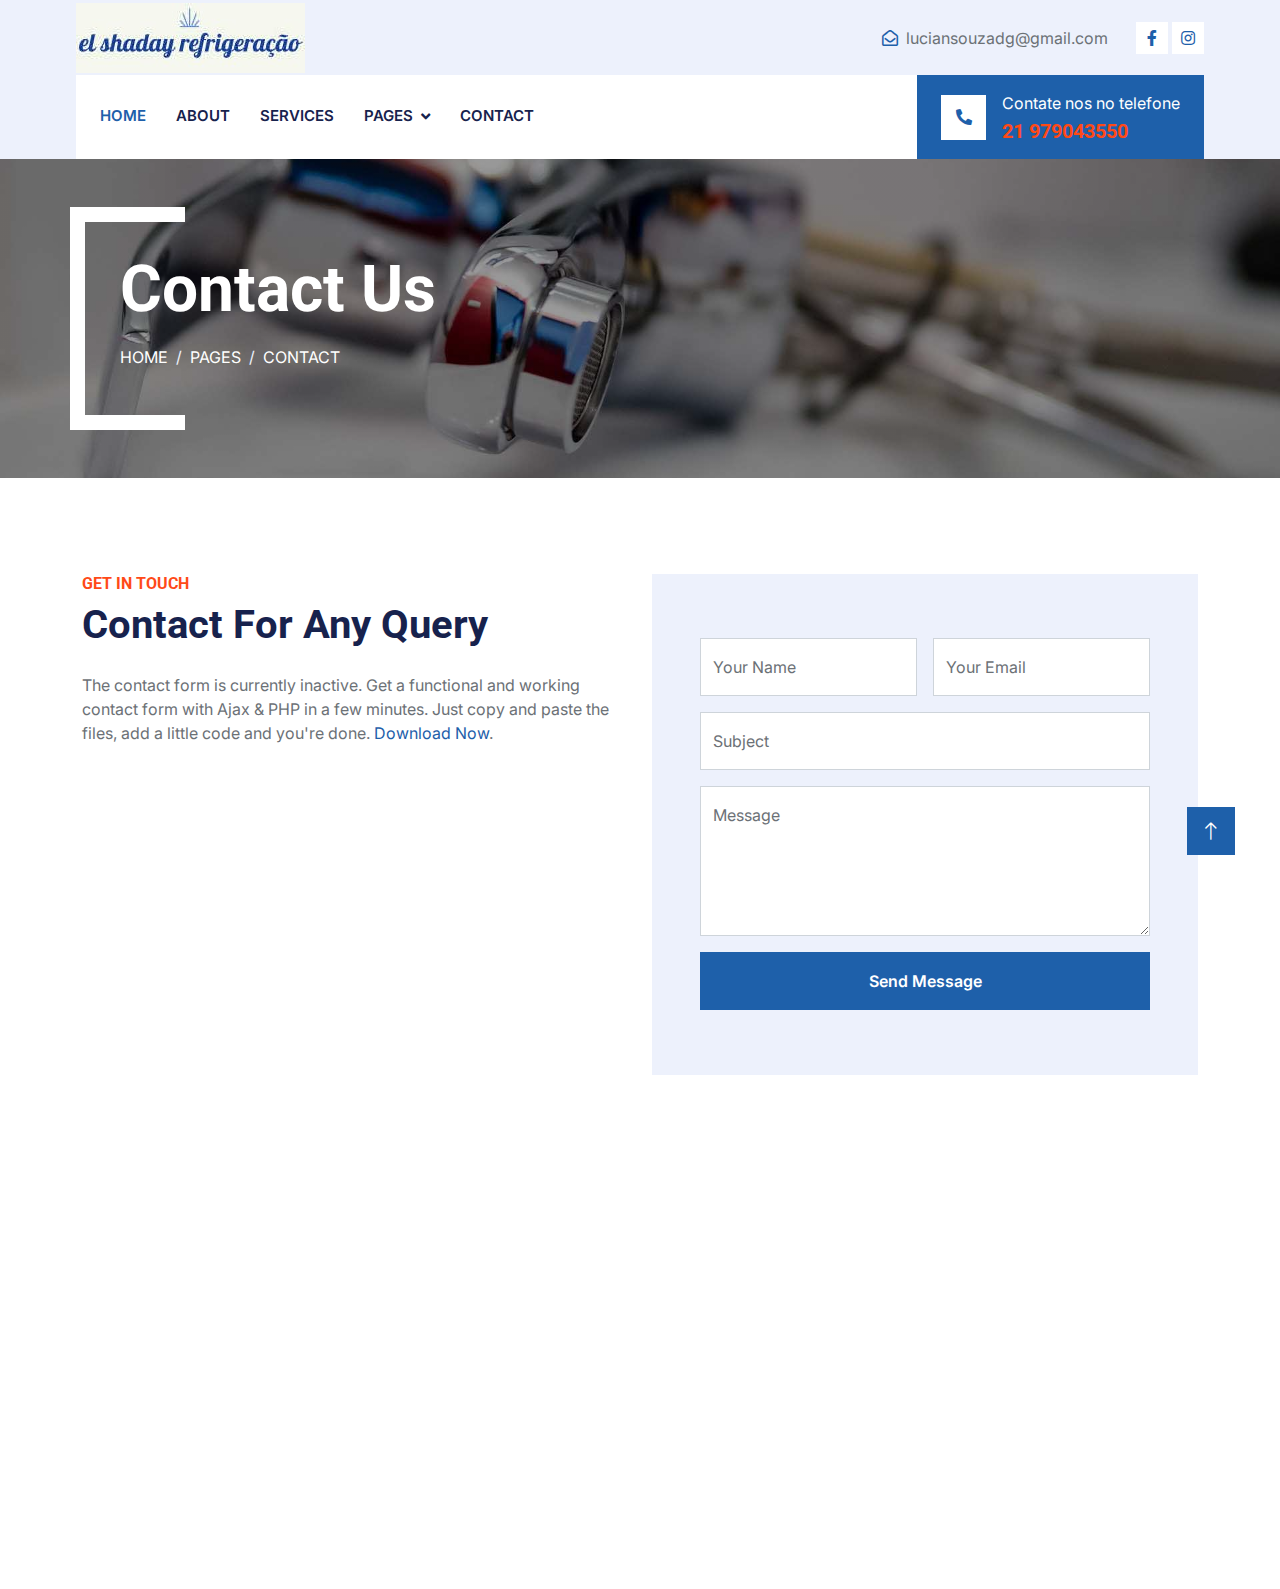
==== contact.html @ 1e73626f "Subir o projeto" ====
<!DOCTYPE html>
<html lang="en">

<head>
    <meta charset="utf-8">
    <title>Plumberz - Free Plumbing Website Template</title>
    <meta content="width=device-width, initial-scale=1.0" name="viewport">
    <meta content="" name="keywords">
    <meta content="" name="description">

    <!-- Favicon -->
    <link href="img/favicon.ico" rel="icon">

    <!-- Google Web Fonts -->
    <link rel="preconnect" href="https://fonts.googleapis.com">
    <link rel="preconnect" href="https://fonts.gstatic.com" crossorigin>
    <link href="https://fonts.googleapis.com/css2?family=Inter:wght@400;600&family=Roboto:wght@500;700&display=swap" rel="stylesheet">

    <!-- Icon Font Stylesheet -->
    <link href="https://cdnjs.cloudflare.com/ajax/libs/font-awesome/5.10.0/css/all.min.css" rel="stylesheet">
    <link href="https://cdn.jsdelivr.net/npm/bootstrap-icons@1.4.1/font/bootstrap-icons.css" rel="stylesheet">

    <!-- Libraries Stylesheet -->
    <link href="lib/animate/animate.min.css" rel="stylesheet">
    <link href="lib/owlcarousel/assets/owl.carousel.min.css" rel="stylesheet">
    <link href="lib/tempusdominus/css/tempusdominus-bootstrap-4.min.css" rel="stylesheet" />

    <!-- Customized Bootstrap Stylesheet -->
    <link href="css/bootstrap.min.css" rel="stylesheet">

    <!-- Template Stylesheet -->
    <link href="css/style.css" rel="stylesheet">
</head>

<body>
    <!-- Spinner Start -->
    <div id="spinner" class="show bg-white position-fixed translate-middle w-100 vh-100 top-50 start-50 d-flex align-items-center justify-content-center">
        <div class="spinner-border text-primary" style="width: 3rem; height: 3rem;" role="status">
            <span class="sr-only">Loading...</span>
        </div>
    </div>
    <!-- Spinner End -->


<!-- Menu do topo do site -->
<div class="container-fluid bg-light d-none d-lg-block">
    <div class="row align-items-center top-bar">
        <div class="col-lg-3 col-md-12 text-center text-lg-start">
            <a href="" class="navbar-brand m-0 p-0">
                <img src="img/logo.jpg" alt="">
            </a>
        </div>
        <div class="col-lg-9 col-md-12 text-end">
            <div class="h-100 d-inline-flex align-items-center me-4">
                <i class="far fa-envelope-open text-primary me-2"></i>
                <p class="m-0">luciansouzadg@gmail.com</p>
            </div>
            <div class="h-100 d-inline-flex align-items-center">
                <a class="btn btn-sm-square bg-white text-primary me-1" href="https://www.google.com.br"><i class="fab fa-facebook-f"></i></a>
                <a class="btn btn-sm-square bg-white text-primary me-0" href="https://www.google.com.br"><i class="fab fa-instagram"></i></a>
            </div>
        </div>
    </div>
</div>
<!-- Final do  menu do topo do site -->

     <!-- Navbar Start -->
     <div class="container-fluid nav-bar bg-light">
        <nav class="navbar navbar-expand-lg navbar-light bg-white p-3 py-lg-0 px-lg-4">
            <a href="" class="navbar-brand d-flex align-items-center m-0 p-0 d-lg-none">
                <h1 class="text-primary m-0">Plumberz</h1>
            </a>
            <button class="navbar-toggler" type="button" data-bs-toggle="collapse" data-bs-target="#navbarCollapse">
                <span class="fa fa-bars"></span>
            </button>
            <div class="collapse navbar-collapse" id="navbarCollapse">
                <div class="navbar-nav me-auto">
                    <a href="index.html" class="nav-item nav-link active">Home</a>
                    <a href="about.html" class="nav-item nav-link">About</a>
                    <a href="service.html" class="nav-item nav-link">Services</a>
                    <div class="nav-item dropdown">
                        <a href="#" class="nav-link dropdown-toggle" data-bs-toggle="dropdown">Pages</a>
                        <div class="dropdown-menu fade-up m-0">
                            <a href="booking.html" class="dropdown-item">Booking</a>
                            <a href="testimonial.html" class="dropdown-item">Testimonial</a>
                        </div>
                    </div>
                    <a href="contact.html" class="nav-item nav-link">Contact</a>
                </div>
                <div class="mt-4 mt-lg-0 me-lg-n4 py-3 px-4 bg-primary d-flex align-items-center">
                    <div class="d-flex flex-shrink-0 align-items-center justify-content-center bg-white" style="width: 45px; height: 45px;">
                        <i class="fa fa-phone-alt text-primary"></i>
                    </div>
                    <div class="ms-3">
                        <p class="mb-1 text-white">Contate nos no telefone</p>
                        <h5 class="m-0 text-secondary">21 979043550</h5>
                    </div>
                </div>
            </div>
        </nav>
    </div>
    <!-- Navbar End -->


    <!-- Page Header Start -->
    <div class="container-fluid page-header mb-5 py-5">
        <div class="container">
            <h1 class="display-3 text-white mb-3 animated slideInDown">Contact Us</h1>
            <nav aria-label="breadcrumb animated slideInDown">
                <ol class="breadcrumb text-uppercase">
                    <li class="breadcrumb-item"><a class="text-white" href="#">Home</a></li>
                    <li class="breadcrumb-item"><a class="text-white" href="#">Pages</a></li>
                    <li class="breadcrumb-item text-white active" aria-current="page">Contact</li>
                </ol>
            </nav>
        </div>
    </div>
    <!-- Page Header End -->


    <!-- Contact Start -->
    <div class="container-xxl py-5">
        <div class="container">
            <div class="row g-4">
                <div class="col-md-6 wow fadeInUp" data-wow-delay="0.1s">
                    <h6 class="text-secondary text-uppercase">Get In Touch</h6>
                    <h1 class="mb-4">Contact For Any Query</h1>
                    <p class="mb-4">The contact form is currently inactive. Get a functional and working contact form with Ajax & PHP in a few minutes. Just copy and paste the files, add a little code and you're done. <a href="https://htmlcodex.com/contact-form">Download Now</a>.</p>
                    <iframe class="position-relative w-100"
                        src="https://www.google.com/maps/embed?pb=!1m18!1m12!1m3!1d3001156.4288297426!2d-78.01371936852176!3d42.72876761954724!2m3!1f0!2f0!3f0!3m2!1i1024!2i768!4f13.1!3m3!1m2!1s0x4ccc4bf0f123a5a9%3A0xddcfc6c1de189567!2sNew%20York%2C%20USA!5e0!3m2!1sen!2sbd!4v1603794290143!5m2!1sen!2sbd"
                        frameborder="0" style="height: 300px; border:0;" allowfullscreen="" aria-hidden="false"
                        tabindex="0"></iframe>
                </div>
                <div class="col-md-6 wow fadeInUp" data-wow-delay="0.1s">
                    <div class="bg-light p-5 h-100 d-flex align-items-center">
                        <form>
                            <div class="row g-3">
                                <div class="col-md-6">
                                    <div class="form-floating">
                                        <input type="text" class="form-control" id="name" placeholder="Your Name">
                                        <label for="name">Your Name</label>
                                    </div>
                                </div>
                                <div class="col-md-6">
                                    <div class="form-floating">
                                        <input type="email" class="form-control" id="email" placeholder="Your Email">
                                        <label for="email">Your Email</label>
                                    </div>
                                </div>
                                <div class="col-12">
                                    <div class="form-floating">
                                        <input type="text" class="form-control" id="subject" placeholder="Subject">
                                        <label for="subject">Subject</label>
                                    </div>
                                </div>
                                <div class="col-12">
                                    <div class="form-floating">
                                        <textarea class="form-control" placeholder="Leave a message here" id="message" style="height: 150px"></textarea>
                                        <label for="message">Message</label>
                                    </div>
                                </div>
                                <div class="col-12">
                                    <button class="btn btn-primary w-100 py-3" type="submit">Send Message</button>
                                </div>
                            </div>
                        </form>
                    </div>
                </div>
            </div>
        </div>
    </div>
    <!-- Contact End -->


    <!-- Footer Start -->
    <div class="container-fluid bg-dark text-light footer pt-5 mt-5 wow fadeIn" data-wow-delay="0.1s">
        <div class="container py-5">
            <div class="row g-5">
                <div class="col-lg-3 col-md-6">
                    <h4 class="text-light mb-4">Address</h4>
                    <p class="mb-2"><i class="fa fa-map-marker-alt me-3"></i>123 Street, New York, USA</p>
                    <p class="mb-2"><i class="fa fa-phone-alt me-3"></i>+012 345 67890</p>
                    <p class="mb-2"><i class="fa fa-envelope me-3"></i>info@example.com</p>
                    <div class="d-flex pt-2">
                        <a class="btn btn-outline-light btn-social" href=""><i class="fab fa-twitter"></i></a>
                        <a class="btn btn-outline-light btn-social" href=""><i class="fab fa-facebook-f"></i></a>
                        <a class="btn btn-outline-light btn-social" href=""><i class="fab fa-youtube"></i></a>
                        <a class="btn btn-outline-light btn-social" href=""><i class="fab fa-linkedin-in"></i></a>
                    </div>
                </div>
                <div class="col-lg-3 col-md-6">
                    <h4 class="text-light mb-4">Opening Hours</h4>
                    <h6 class="text-light">Monday - Friday:</h6>
                    <p class="mb-4">09.00 AM - 09.00 PM</p>
                    <h6 class="text-light">Saturday - Sunday:</h6>
                    <p class="mb-0">09.00 AM - 12.00 PM</p>
                </div>
                <div class="col-lg-3 col-md-6">
                    <h4 class="text-light mb-4">Services</h4>
                    <a class="btn btn-link" href="">Drain Cleaning</a>
                    <a class="btn btn-link" href="">Sewer Line</a>
                    <a class="btn btn-link" href="">Water Heating</a>
                    <a class="btn btn-link" href="">Toilet Cleaning</a>
                    <a class="btn btn-link" href="">Broken Pipe</a>
                </div>
                <div class="col-lg-3 col-md-6">
                    <h4 class="text-light mb-4">Newsletter</h4>
                    <p>Dolor amet sit justo amet elitr clita ipsum elitr est.</p>
                    <div class="position-relative mx-auto" style="max-width: 400px;">
                        <input class="form-control border-0 w-100 py-3 ps-4 pe-5" type="text" placeholder="Your email">
                        <button type="button" class="btn btn-primary py-2 position-absolute top-0 end-0 mt-2 me-2">SignUp</button>
                    </div>
                </div>
            </div>
        </div>
        <div class="container">
            <div class="copyright">
                <div class="row">
                    <div class="col-md-6 text-center text-md-start mb-3 mb-md-0">
                        &copy; <a class="border-bottom" href="#">Your Site Name</a>, All Right Reserved.
                    </div>
                    <div class="col-md-6 text-center text-md-end">
                        <!--/*** This template is free as long as you keep the footer author’s credit link/attribution link/backlink. If you'd like to use the template without the footer author’s credit link/attribution link/backlink, you can purchase the Credit Removal License from "https://htmlcodex.com/credit-removal". Thank you for your support. ***/-->
                        Designed By <a class="border-bottom" href="https://htmlcodex.com">HTML Codex</a>
                    </div>
                </div>
            </div>
        </div>
    </div>
    <!-- Footer End -->


    <!-- Back to Top -->
    <a href="#" class="btn btn-lg btn-primary btn-lg-square rounded-0 back-to-top"><i class="bi bi-arrow-up"></i></a>


    <!-- JavaScript Libraries -->
    <script src="https://code.jquery.com/jquery-3.4.1.min.js"></script>
    <script src="https://cdn.jsdelivr.net/npm/bootstrap@5.0.0/dist/js/bootstrap.bundle.min.js"></script>
    <script src="lib/wow/wow.min.js"></script>
    <script src="lib/easing/easing.min.js"></script>
    <script src="lib/waypoints/waypoints.min.js"></script>
    <script src="lib/counterup/counterup.min.js"></script>
    <script src="lib/owlcarousel/owl.carousel.min.js"></script>
    <script src="lib/tempusdominus/js/moment.min.js"></script>
    <script src="lib/tempusdominus/js/moment-timezone.min.js"></script>
    <script src="lib/tempusdominus/js/tempusdominus-bootstrap-4.min.js"></script>

    <!-- Template Javascript -->
    <script src="js/main.js"></script>
</body>

</html>
---- css/style.css ----
/********** Template CSS **********/
:root {
    --primary: #1E60AA;
    --secondary: #FF4917;
    --light: #EDF1FC;
    --dark: #17224D;
}

.fw-medium {
    font-weight: 600 !important;
}

.back-to-top {
    position: fixed;
    display: none;
    right: 45px;
    bottom: 45px;
    z-index: 99;
}


/*** Spinner ***/
#spinner {
    opacity: 0;
    visibility: hidden;
    transition: opacity .5s ease-out, visibility 0s linear .5s;
    z-index: 99999;
}

#spinner.show {
    transition: opacity .5s ease-out, visibility 0s linear 0s;
    visibility: visible;
    opacity: 1;
}


/*** Button ***/
.btn {
    font-weight: 600;
    transition: .5s;
}

.btn.btn-primary,
.btn.btn-secondary {
    color: #FFFFFF;
}

.btn-square {
    width: 38px;
    height: 38px;
}

.btn-sm-square {
    width: 32px;
    height: 32px;
}

.btn-lg-square {
    width: 48px;
    height: 48px;
}

.btn-square,
.btn-sm-square,
.btn-lg-square {
    padding: 0;
    display: flex;
    align-items: center;
    justify-content: center;
    font-weight: normal;
}


/*** Navbar ***/
.top-bar {
    height: 75px;
    padding: 0 4rem;
}

.nav-bar {
    position: relative;
    padding: 0 4.75rem;
    transition: .5s;
    z-index: 9999;
}

.nav-bar.sticky-top {
    position: sticky;
    padding: 0;
    z-index: 9999;
}

.navbar .dropdown-toggle::after {
    border: none;
    content: "\f107";
    font-family: "Font Awesome 5 Free";
    font-weight: 900;
    vertical-align: middle;
    margin-left: 8px;
}

.navbar-light .navbar-nav .nav-link {
    margin-right: 30px;
    padding: 25px 0;
    color: var(--dark);
    font-size: 15px;
    font-weight: 600;
    text-transform: uppercase;
    outline: none;
}

.navbar-light .navbar-nav .nav-link:hover,
.navbar-light .navbar-nav .nav-link.active {
    color: var(--primary);
}

@media (max-width: 991.98px) {
    .nav-bar {
        padding: 0;
    }

    .navbar-light .navbar-nav .nav-link  {
        margin-right: 0;
        padding: 10px 0;
    }

    .navbar-light .navbar-nav {
        margin-top: 1rem;
        padding-top: 1rem;
        border-top: 1px solid #EEEEEE;
    }
}

@media (min-width: 992px) {
    .navbar .nav-item .dropdown-menu {
        display: block;
        border: none;
        margin-top: 0;
        top: 150%;
        opacity: 0;
        visibility: hidden;
        transition: .5s;
    }

    .navbar .nav-item:hover .dropdown-menu {
        top: 100%;
        visibility: visible;
        transition: .5s;
        opacity: 1;
    }
}


/*** Header ***/
.header-carousel .container,
.page-header .container {
    position: relative;
    padding: 45px 0 45px 35px;
    border-left: 15px solid #FFFFFF;
}

.header-carousel .container::before,
.header-carousel .container::after,
.page-header .container::before,
.page-header .container::after {
    position: absolute;
    content: "";
    top: 0;
    left: 0;
    width: 100px;
    height: 15px;
    background: #FFFFFF;
}

.header-carousel .container::after,
.page-header .container::after {
    top: 100%;
    margin-top: -15px;
}

@media (max-width: 768px) {
    .header-carousel .owl-carousel-item {
        position: relative;
        min-height: 500px;
    }
    
    .header-carousel .owl-carousel-item img {
        position: absolute;
        width: 100%;
        height: 100%;
        object-fit: cover;
    }

    .header-carousel .owl-carousel-item h5,
    .header-carousel .owl-carousel-item p {
        font-size: 14px !important;
        font-weight: 400 !important;
    }

    .header-carousel .owl-carousel-item h1 {
        font-size: 30px;
        font-weight: 600;
    }
}

.header-carousel .owl-nav {
    position: absolute;
    top: 50%;
    right: 8%;
    transform: translateY(-50%);
    display: flex;
    flex-direction: column;
}

.header-carousel .owl-nav .owl-prev,
.header-carousel .owl-nav .owl-next {
    margin: 7px 0;
    width: 45px;
    height: 45px;
    display: flex;
    align-items: center;
    justify-content: center;
    color: #FFFFFF;
    background: transparent;
    border: 1px solid #FFFFFF;
    border-radius: 45px;
    font-size: 22px;
    transition: .5s;
}

.header-carousel .owl-nav .owl-prev:hover,
.header-carousel .owl-nav .owl-next:hover {
    background: var(--primary);
    border-color: var(--primary);
}

.page-header {
    background: linear-gradient(rgba(0, 0, 0, .4), rgba(0, 0, 0, .4)), url(../img/bg.jpg) center center no-repeat;
    background-size: cover;
}

.breadcrumb-item + .breadcrumb-item::before {
    color: var(--light);
}


/*** Facts ***/
.fact {
    background: linear-gradient(rgba(0, 0, 0, .4), rgba(0, 0, 0, .4)), url(../img/bg.jpg) center center no-repeat;
    background-size: cover;
}


/*** Service ***/
.service-item-top img {
    transition: .5s;
}

.service-item-top:hover img {
    transform: scale(1.1);
}

.service-carousel .owl-dots {
    margin-top: 24px;
    display: flex;
    align-items: flex-end;
    justify-content: center;
}

.service-carousel .owl-dot {
    position: relative;
    display: inline-block;
    margin: 0 5px;
    width: 15px;
    height: 15px;
    background: var(--primary);
    border: 5px solid var(--light);
    transition: .5s;
}

.service-carousel .owl-dot.active {
    background: var(--light);
    border-color: var(--primary);
}


/*** Booking ***/
.video {
    position: relative;
    padding: 8rem 0 12rem 0;
    background: linear-gradient(rgba(0, 0, 0, .4), rgba(0, 0, 0, .4)), url(../img/carousel-1.jpg) center center no-repeat;
    background-size: cover;
    display: flex;
    flex-direction: column;
    align-items: center;
    justify-content: center;
}

.video .btn-play {
    position: relative;
    box-sizing: content-box;
    display: block;
    width: 32px;
    height: 44px;
    border-radius: 50%;
    border: none;
    outline: none;
    padding: 18px 20px 18px 28px;
    margin-bottom: 4rem;
}

.video .btn-play:before {
    content: "";
    position: absolute;
    z-index: 0;
    left: 50%;
    top: 50%;
    transform: translateX(-50%) translateY(-50%);
    display: block;
    width: 100px;
    height: 100px;
    background: #FFFFFF;
    border-radius: 50%;
    animation: pulse-border 1500ms ease-out infinite;
}

.video .btn-play:after {
    content: "";
    position: absolute;
    z-index: 1;
    left: 50%;
    top: 50%;
    transform: translateX(-50%) translateY(-50%);
    display: block;
    width: 100px;
    height: 100px;
    background: #FFFFFF;
    border-radius: 50%;
    transition: all 200ms;
}

.video .btn-play img {
    position: relative;
    z-index: 3;
    max-width: 100%;
    width: auto;
    height: auto;
}

.video .btn-play span {
    display: block;
    position: relative;
    z-index: 3;
    width: 0;
    height: 0;
    border-left: 32px solid var(--primary);
    border-top: 22px solid transparent;
    border-bottom: 22px solid transparent;
}

@keyframes pulse-border {
    0% {
        transform: translateX(-50%) translateY(-50%) translateZ(0) scale(1);
        opacity: 1;
    }

    100% {
        transform: translateX(-50%) translateY(-50%) translateZ(0) scale(1.5);
        opacity: 0;
    }
}

#videoModal {
    z-index: 99999;
}

#videoModal .modal-dialog {
    position: relative;
    max-width: 800px;
    margin: 60px auto 0 auto;
}

#videoModal .modal-body {
    position: relative;
    padding: 0px;
}

#videoModal .close {
    position: absolute;
    width: 30px;
    height: 30px;
    right: 0px;
    top: -30px;
    z-index: 999;
    font-size: 30px;
    font-weight: normal;
    color: #FFFFFF;
    background: #000000;
    opacity: 1;
}

.bootstrap-datetimepicker-widget.bottom {
    top: auto !important;
}

.bootstrap-datetimepicker-widget .table * {
    border-bottom-width: 0px;
}

.bootstrap-datetimepicker-widget .table th {
    font-weight: 500;
}

.bootstrap-datetimepicker-widget.dropdown-menu {
    padding: 10px;
    border-radius: 2px;
}

.bootstrap-datetimepicker-widget table td.active,
.bootstrap-datetimepicker-widget table td.active:hover {
    background: var(--primary);
}

.bootstrap-datetimepicker-widget table td.today::before {
    border-bottom-color: var(--primary);
}


/*** Team ***/
.team-item img {
    transition: .5s;
}

.team-item:hover img {
    transform: scale(1.1);
}

.team-item .team-text {
    height: 90px;
    overflow: hidden;
}

.team-item .team-text .bg-light,
.team-item .team-text .bg-primary {
    position: relative;
    height: 90px;
    display: flex;
    align-items: center;
    justify-content: center;
    flex-direction: column;
    transition: .5s;
}

.team-item .team-text .bg-primary {
    flex-direction: row;
}

.team-item:hover .team-text .bg-light {
    margin-top: -90px;
}

.team-item .team-text .bg-primary .btn {
    color: var(--primary);
    background: #FFFFFF;
}

.team-item .team-text .bg-primary .btn:hover {
    color: #FFFFFF;
    background: var(--secondary)
}


/*** Testimonial ***/
.testimonial-carousel .owl-item .testimonial-text,
.testimonial-carousel .owl-item.center .testimonial-text * {
    position: relative;
    transition: .5s;
}

.testimonial-carousel .owl-item.center .testimonial-text {
    background: var(--primary) !important;
}

.testimonial-carousel .owl-item.center .testimonial-text * {
    color: #FFFFFF !important;
}

.testimonial-carousel .owl-item .testimonial-text::after {
    position: absolute;
    content: "";
    width: 0;
    height: 0;
    left: 50%;
    bottom: -30px;
    transform: translateX(-50%);
    border: 15px solid;
    border-color: var(--light) transparent transparent transparent;
    transition: .5s;

}

.testimonial-carousel .owl-item.center .testimonial-text::after {
    border-color: var(--primary) transparent transparent transparent;
}

.testimonial-carousel .owl-nav {
    position: absolute;
    width: 350px;
    bottom: 100px;
    left: 50%;
    transform: translateX(-50%);
    display: flex;
    justify-content: space-between;
    opacity: 0;
    transition: .5s;
    z-index: 1;
}

.testimonial-carousel:hover .owl-nav {
    width: 300px;
    opacity: 1;
}

.testimonial-carousel .owl-nav .owl-prev,
.testimonial-carousel .owl-nav .owl-next {
    font-size: 30px;
    color: var(--primary);
}

.testimonial-carousel .owl-nav .owl-prev:hover,
.testimonial-carousel .owl-nav .owl-next:hover {
    color: var(--dark);
}


/*** Footer ***/
.footer .btn.btn-social {
    margin-right: 5px;
    width: 35px;
    height: 35px;
    display: flex;
    align-items: center;
    justify-content: center;
    color: var(--light);
    border: 1px solid #FFFFFF;
    border-radius: 35px;
    transition: .3s;
}

.footer .btn.btn-social:hover {
    color: var(--primary);
}

.footer .btn.btn-link {
    display: block;
    margin-bottom: 5px;
    padding: 0;
    text-align: left;
    color: #FFFFFF;
    font-size: 15px;
    font-weight: normal;
    text-transform: capitalize;
    transition: .3s;
}

.footer .btn.btn-link::before {
    position: relative;
    content: "\f105";
    font-family: "Font Awesome 5 Free";
    font-weight: 900;
    margin-right: 10px;
}

.footer .btn.btn-link:hover {
    letter-spacing: 1px;
    box-shadow: none;
}

.footer .copyright {
    padding: 25px 0;
    font-size: 15px;
    border-top: 1px solid rgba(256, 256, 256, .1);
}

.footer .copyright a {
    color: var(--light);
}
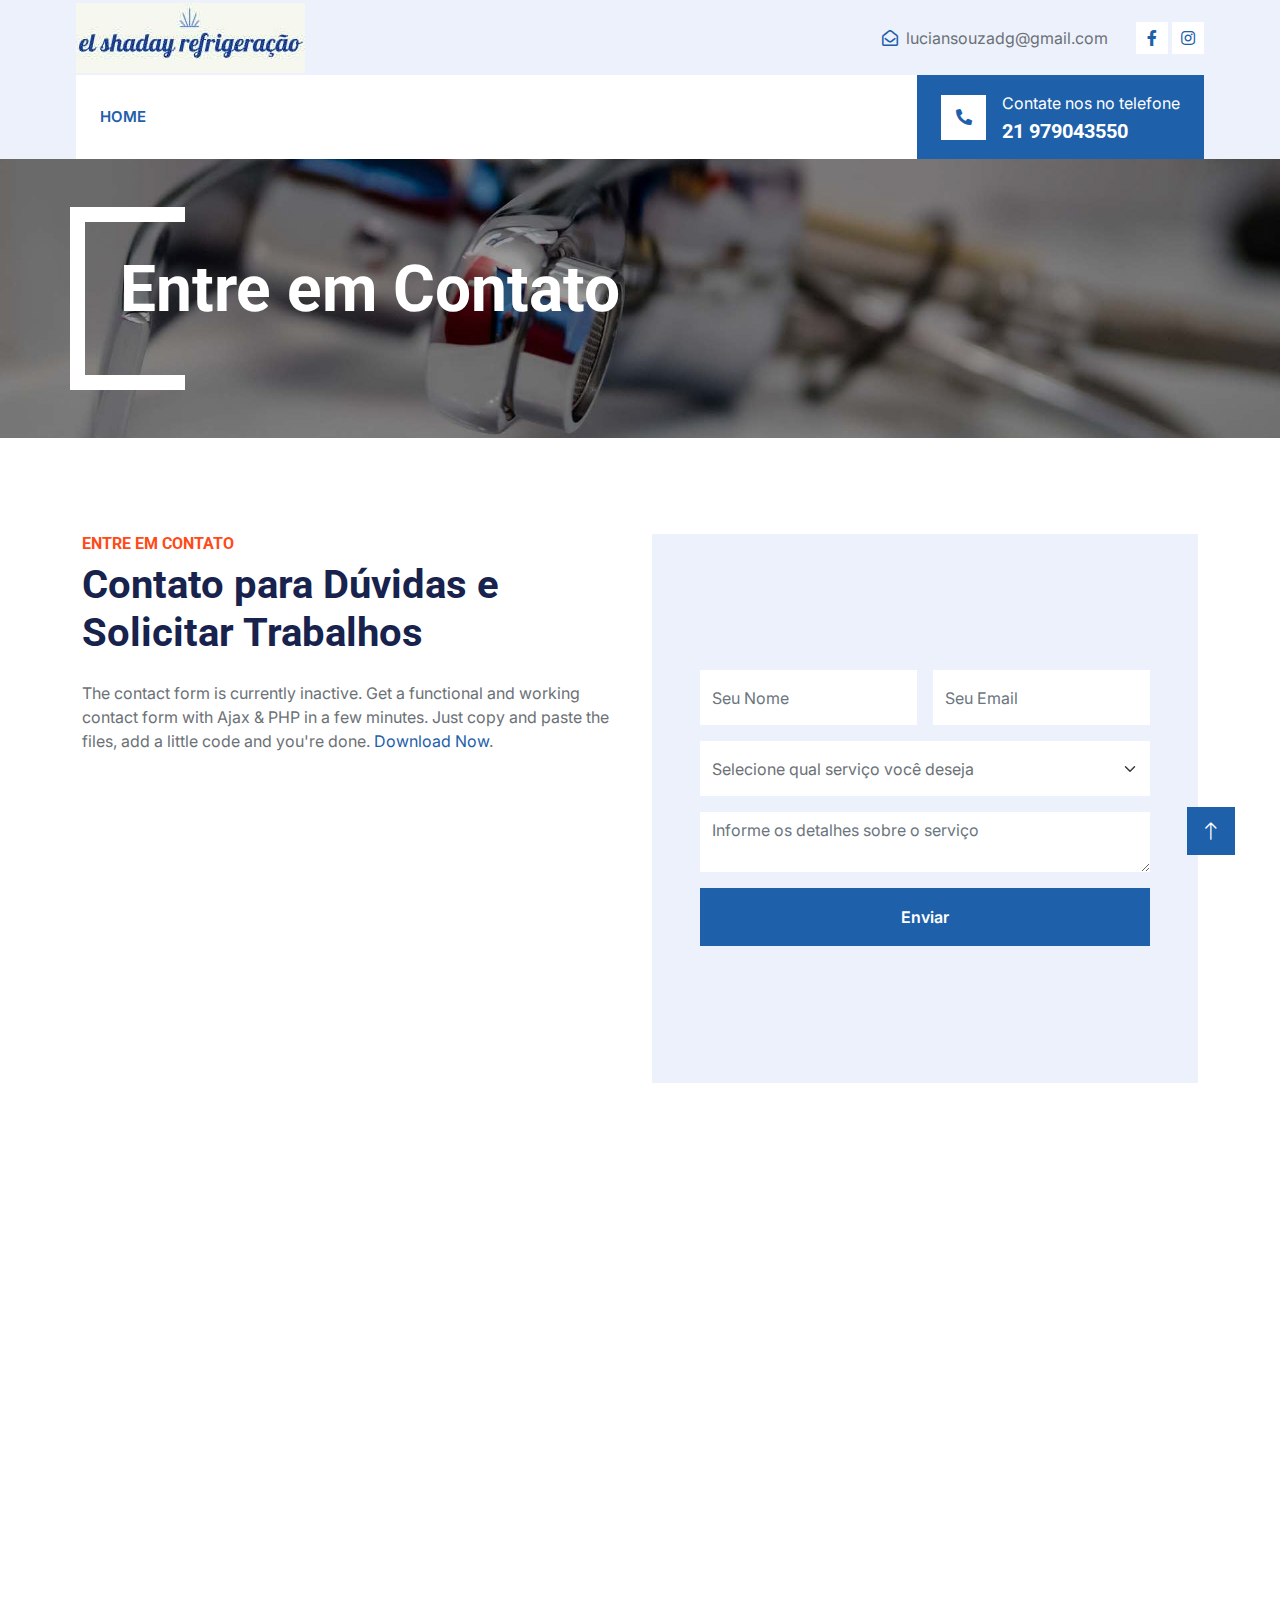
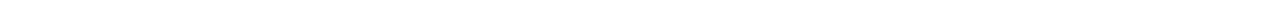
==== commit 6749528c: "Ajustes no Projeto" ====
--- a/contact.html
+++ b/contact.html
@@ -1,9 +1,9 @@
 <!DOCTYPE html>
-<html lang="en">
+<html lang="pt-br">
 
 <head>
     <meta charset="utf-8">
-    <title>Plumberz - Free Plumbing Website Template</title>
+    <title>El Shaday - Refrigeração</title>
     <meta content="width=device-width, initial-scale=1.0" name="viewport">
     <meta content="" name="keywords">
     <meta content="" name="description">
@@ -33,59 +33,50 @@
 </head>
 
 <body>
-    <!-- Spinner Start -->
+    <!-- Loading de carregamento da página -->
     <div id="spinner" class="show bg-white position-fixed translate-middle w-100 vh-100 top-50 start-50 d-flex align-items-center justify-content-center">
         <div class="spinner-border text-primary" style="width: 3rem; height: 3rem;" role="status">
             <span class="sr-only">Loading...</span>
         </div>
     </div>
-    <!-- Spinner End -->
-
-
-<!-- Menu do topo do site -->
-<div class="container-fluid bg-light d-none d-lg-block">
-    <div class="row align-items-center top-bar">
-        <div class="col-lg-3 col-md-12 text-center text-lg-start">
-            <a href="" class="navbar-brand m-0 p-0">
-                <img src="img/logo.jpg" alt="">
-            </a>
-        </div>
-        <div class="col-lg-9 col-md-12 text-end">
-            <div class="h-100 d-inline-flex align-items-center me-4">
-                <i class="far fa-envelope-open text-primary me-2"></i>
-                <p class="m-0">luciansouzadg@gmail.com</p>
-            </div>
-            <div class="h-100 d-inline-flex align-items-center">
-                <a class="btn btn-sm-square bg-white text-primary me-1" href="https://www.google.com.br"><i class="fab fa-facebook-f"></i></a>
-                <a class="btn btn-sm-square bg-white text-primary me-0" href="https://www.google.com.br"><i class="fab fa-instagram"></i></a>
-            </div>
-        </div>
-    </div>
-</div>
-<!-- Final do  menu do topo do site -->
-
-     <!-- Navbar Start -->
-     <div class="container-fluid nav-bar bg-light">
+    <!-- Loading de carregamento da página -->
+
+    <!-- Menu do topo do site -->
+    <div class="container-fluid bg-light d-none d-lg-block">
+        <div class="row align-items-center top-bar">
+            <div class="col-lg-3 col-md-12 text-center text-lg-start">
+                <a href="index.html" class="navbar-brand m-0 p-0">
+                    <img src="img/logo.jpg" alt="">
+                </a>
+            </div>
+            <div class="col-lg-9 col-md-12 text-end">
+                <div class="h-100 d-inline-flex align-items-center me-4">
+                    <i class="far fa-envelope-open text-primary me-2"></i>
+                    <p class="m-0">luciansouzadg@gmail.com</p>
+                </div>
+                <div class="h-100 d-inline-flex align-items-center">
+                    <a class="btn btn-sm-square bg-white text-primary me-1" href="https://www.google.com.br"><i class="fab fa-facebook-f"></i></a>
+                    <a class="btn btn-sm-square bg-white text-primary me-0" href="https://www.google.com.br"><i class="fab fa-instagram"></i></a>
+                </div>
+            </div>
+        </div>
+    </div>
+    <!-- Final do  menu do topo do site -->
+
+
+    <!-- Início do Menu do Site -->
+    <div class="container-fluid nav-bar bg-light">
         <nav class="navbar navbar-expand-lg navbar-light bg-white p-3 py-lg-0 px-lg-4">
-            <a href="" class="navbar-brand d-flex align-items-center m-0 p-0 d-lg-none">
-                <h1 class="text-primary m-0">Plumberz</h1>
-            </a>
             <button class="navbar-toggler" type="button" data-bs-toggle="collapse" data-bs-target="#navbarCollapse">
                 <span class="fa fa-bars"></span>
             </button>
             <div class="collapse navbar-collapse" id="navbarCollapse">
                 <div class="navbar-nav me-auto">
-                    <a href="index.html" class="nav-item nav-link active">Home</a>
-                    <a href="about.html" class="nav-item nav-link">About</a>
-                    <a href="service.html" class="nav-item nav-link">Services</a>
-                    <div class="nav-item dropdown">
-                        <a href="#" class="nav-link dropdown-toggle" data-bs-toggle="dropdown">Pages</a>
-                        <div class="dropdown-menu fade-up m-0">
-                            <a href="booking.html" class="dropdown-item">Booking</a>
-                            <a href="testimonial.html" class="dropdown-item">Testimonial</a>
-                        </div>
-                    </div>
-                    <a href="contact.html" class="nav-item nav-link">Contact</a>
+                    <a href="index.html" class="nav-item nav-link active" id="home">Home</a>
+                    <!-- <a href="#about" class="nav-item nav-link">Sobre Nós</a>
+                    <a href="#services" class="nav-item nav-link">Nossos Serviços</a>
+                    <a href="#testimonial" class="nav-item nav-link">Depoimentos</a>
+                    <a href="contact.html" class="nav-item nav-link">Entre em Contato</a> -->
                 </div>
                 <div class="mt-4 mt-lg-0 me-lg-n4 py-3 px-4 bg-primary d-flex align-items-center">
                     <div class="d-flex flex-shrink-0 align-items-center justify-content-center bg-white" style="width: 45px; height: 45px;">
@@ -93,26 +84,16 @@
                     </div>
                     <div class="ms-3">
                         <p class="mb-1 text-white">Contate nos no telefone</p>
-                        <h5 class="m-0 text-secondary">21 979043550</h5>
+                        <h5 class="m-0 text-white">21 979043550</h5>
                     </div>
                 </div>
             </div>
         </nav>
     </div>
-    <!-- Navbar End -->
-
-
     <!-- Page Header Start -->
     <div class="container-fluid page-header mb-5 py-5">
         <div class="container">
-            <h1 class="display-3 text-white mb-3 animated slideInDown">Contact Us</h1>
-            <nav aria-label="breadcrumb animated slideInDown">
-                <ol class="breadcrumb text-uppercase">
-                    <li class="breadcrumb-item"><a class="text-white" href="#">Home</a></li>
-                    <li class="breadcrumb-item"><a class="text-white" href="#">Pages</a></li>
-                    <li class="breadcrumb-item text-white active" aria-current="page">Contact</li>
-                </ol>
-            </nav>
+            <h1 class="display-3 text-white mb-3 animated slideInDown">Entre em Contato</h1>
         </div>
     </div>
     <!-- Page Header End -->
@@ -123,44 +104,41 @@
         <div class="container">
             <div class="row g-4">
                 <div class="col-md-6 wow fadeInUp" data-wow-delay="0.1s">
-                    <h6 class="text-secondary text-uppercase">Get In Touch</h6>
-                    <h1 class="mb-4">Contact For Any Query</h1>
+                    <h6 class="text-secondary text-uppercase">Entre em Contato</h6>
+                    <h1 class="mb-4">Contato para Dúvidas e Solicitar Trabalhos</h1>
                     <p class="mb-4">The contact form is currently inactive. Get a functional and working contact form with Ajax & PHP in a few minutes. Just copy and paste the files, add a little code and you're done. <a href="https://htmlcodex.com/contact-form">Download Now</a>.</p>
                     <iframe class="position-relative w-100"
-                        src="https://www.google.com/maps/embed?pb=!1m18!1m12!1m3!1d3001156.4288297426!2d-78.01371936852176!3d42.72876761954724!2m3!1f0!2f0!3f0!3m2!1i1024!2i768!4f13.1!3m3!1m2!1s0x4ccc4bf0f123a5a9%3A0xddcfc6c1de189567!2sNew%20York%2C%20USA!5e0!3m2!1sen!2sbd!4v1603794290143!5m2!1sen!2sbd"
+                        src="https://www.google.com/maps/embed?pb=!1m18!1m12!1m3!1d18243.022475420017!2d-43.22319805!3d-22.89845325!2m3!1f0!2f0!3f0!3m2!1i1024!2i768!4f13.1!3m3!1m2!1s0x997eef9c339403%3A0x12d3fb70ffd54468!2zU8OjbyBDcmlzdMOzdsOjbywgUmlvIGRlIEphbmVpcm8gLSBSSg!5e1!3m2!1spt-BR!2sbr!4v1727124795013!5m2!1spt-BR!2sbr"
                         frameborder="0" style="height: 300px; border:0;" allowfullscreen="" aria-hidden="false"
                         tabindex="0"></iframe>
                 </div>
                 <div class="col-md-6 wow fadeInUp" data-wow-delay="0.1s">
                     <div class="bg-light p-5 h-100 d-flex align-items-center">
-                        <form>
+                        <form action="https://formsubmit.co/ajax/marioreis12365" method="POST">
                             <div class="row g-3">
-                                <div class="col-md-6">
-                                    <div class="form-floating">
-                                        <input type="text" class="form-control" id="name" placeholder="Your Name">
-                                        <label for="name">Your Name</label>
-                                    </div>
-                                </div>
-                                <div class="col-md-6">
-                                    <div class="form-floating">
-                                        <input type="email" class="form-control" id="email" placeholder="Your Email">
-                                        <label for="email">Your Email</label>
-                                    </div>
+                                <div class="col-12 col-sm-6">
+                                    <input type="text" class="form-control border-0" placeholder="Seu Nome" style="height: 55px;">
+                                </div>
+                                <div class="col-12 col-sm-6">
+                                    <input type="email" class="form-control border-0" placeholder="Seu Email" style="height: 55px;">
+                                </div>
+                                <div class="col-12 col-sm-12">
+                                    <select class="form-select border-0" style="height: 55px;">
+                                        <option selected>Selecione qual serviço você deseja</option>
+                                        <option value="1">Ar condicionado: Manutenção ou instalação</option>
+                                        <option value="2">Manutenção de Geladeiras</option>
+                                        <option value="3">Serviços Hidráulicos</option>
+                                        <option value="4">Alvenaria</option>
+                                        <option value="5">Ladrilho</option>
+                                        <option value="6">Pintura</option>
+                                        <option value="7">Serviços Gerais</option>
+                                    </select>
                                 </div>
                                 <div class="col-12">
-                                    <div class="form-floating">
-                                        <input type="text" class="form-control" id="subject" placeholder="Subject">
-                                        <label for="subject">Subject</label>
-                                    </div>
+                                    <textarea class="form-control border-0" placeholder="Informe os detalhes sobre o serviço"></textarea>
                                 </div>
                                 <div class="col-12">
-                                    <div class="form-floating">
-                                        <textarea class="form-control" placeholder="Leave a message here" id="message" style="height: 150px"></textarea>
-                                        <label for="message">Message</label>
-                                    </div>
-                                </div>
-                                <div class="col-12">
-                                    <button class="btn btn-primary w-100 py-3" type="submit">Send Message</button>
+                                    <button class="btn btn-primary w-100 py-3" type="submit">Enviar</button>
                                 </div>
                             </div>
                         </form>
@@ -170,46 +148,32 @@
         </div>
     </div>
     <!-- Contact End -->
-
-
-    <!-- Footer Start -->
+    <!-- Início do Rodapé -->
     <div class="container-fluid bg-dark text-light footer pt-5 mt-5 wow fadeIn" data-wow-delay="0.1s">
         <div class="container py-5">
             <div class="row g-5">
                 <div class="col-lg-3 col-md-6">
-                    <h4 class="text-light mb-4">Address</h4>
-                    <p class="mb-2"><i class="fa fa-map-marker-alt me-3"></i>123 Street, New York, USA</p>
-                    <p class="mb-2"><i class="fa fa-phone-alt me-3"></i>+012 345 67890</p>
-                    <p class="mb-2"><i class="fa fa-envelope me-3"></i>info@example.com</p>
+                    <h4 class="text-light mb-4">Endereço</h4>
+                    <p class="mb-2"><i class="fa fa-map-marker-alt me-3"></i>Rua XXXXXXX, Bairro XXXXx, Rio de Janeiro - RJ</p>
+                    <p class="mb-2"><i class="fa fa-phone-alt me-3"></i>21 979043550</p>
+                    <p class="mb-2"><i class="fa fa-envelope me-3"></i>luciansouzadg@gmail.com</p>
                     <div class="d-flex pt-2">
-                        <a class="btn btn-outline-light btn-social" href=""><i class="fab fa-twitter"></i></a>
                         <a class="btn btn-outline-light btn-social" href=""><i class="fab fa-facebook-f"></i></a>
+                        <a class="btn btn-outline-light btn-social" href=""><i class="fab fa-instagram"></i></a>
                         <a class="btn btn-outline-light btn-social" href=""><i class="fab fa-youtube"></i></a>
-                        <a class="btn btn-outline-light btn-social" href=""><i class="fab fa-linkedin-in"></i></a>
                     </div>
                 </div>
                 <div class="col-lg-3 col-md-6">
-                    <h4 class="text-light mb-4">Opening Hours</h4>
-                    <h6 class="text-light">Monday - Friday:</h6>
-                    <p class="mb-4">09.00 AM - 09.00 PM</p>
-                    <h6 class="text-light">Saturday - Sunday:</h6>
-                    <p class="mb-0">09.00 AM - 12.00 PM</p>
+                    <h4 class="text-light mb-4">Horários de Funcionamento</h4>
+                    <h6 class="text-light">Segunda - Sábados:</h6>
+                    <p class="mb-4">09.00 AM - 18.00 PM</p>
                 </div>
                 <div class="col-lg-3 col-md-6">
-                    <h4 class="text-light mb-4">Services</h4>
-                    <a class="btn btn-link" href="">Drain Cleaning</a>
-                    <a class="btn btn-link" href="">Sewer Line</a>
-                    <a class="btn btn-link" href="">Water Heating</a>
-                    <a class="btn btn-link" href="">Toilet Cleaning</a>
-                    <a class="btn btn-link" href="">Broken Pipe</a>
-                </div>
-                <div class="col-lg-3 col-md-6">
-                    <h4 class="text-light mb-4">Newsletter</h4>
-                    <p>Dolor amet sit justo amet elitr clita ipsum elitr est.</p>
-                    <div class="position-relative mx-auto" style="max-width: 400px;">
-                        <input class="form-control border-0 w-100 py-3 ps-4 pe-5" type="text" placeholder="Your email">
-                        <button type="button" class="btn btn-primary py-2 position-absolute top-0 end-0 mt-2 me-2">SignUp</button>
-                    </div>
+                    <h4 class="text-light mb-4">Serviços</h4>
+                    <a class="btn btn-link" href="">Manutenção e Instalação de Ar Condicionado</a>
+                    <a class="btn btn-link" href="">Manutenção de Geladeiras e Frezzer</a>
+                    <a class="btn btn-link" href="">Hidráulica, Alvenaria, Ladrilho</a>
+                    <a class="btn btn-link" href="">Pintura e Serviços em Geral</a>
                 </div>
             </div>
         </div>
@@ -217,22 +181,17 @@
             <div class="copyright">
                 <div class="row">
                     <div class="col-md-6 text-center text-md-start mb-3 mb-md-0">
-                        &copy; <a class="border-bottom" href="#">Your Site Name</a>, All Right Reserved.
-                    </div>
-                    <div class="col-md-6 text-center text-md-end">
-                        <!--/*** This template is free as long as you keep the footer author’s credit link/attribution link/backlink. If you'd like to use the template without the footer author’s credit link/attribution link/backlink, you can purchase the Credit Removal License from "https://htmlcodex.com/credit-removal". Thank you for your support. ***/-->
-                        Designed By <a class="border-bottom" href="https://htmlcodex.com">HTML Codex</a>
-                    </div>
-                </div>
-            </div>
-        </div>
-    </div>
-    <!-- Footer End -->
-
-
-    <!-- Back to Top -->
-    <a href="#" class="btn btn-lg btn-primary btn-lg-square rounded-0 back-to-top"><i class="bi bi-arrow-up"></i></a>
-
+                        &copy; <a class="border-bottom" href="#">Mario Reis</a>, All Right Reserved.
+                    </div>
+                </div>
+            </div>
+        </div>
+    </div>
+    <!-- Final do Rodapé -->
+
+
+    <!-- Botão voltar ao Topo -->
+    <a href="#Home" class="btn btn-lg btn-primary btn-lg-square rounded-0 back-to-top"><i class="bi bi-arrow-up"></i></a>
 
     <!-- JavaScript Libraries -->
     <script src="https://code.jquery.com/jquery-3.4.1.min.js"></script>
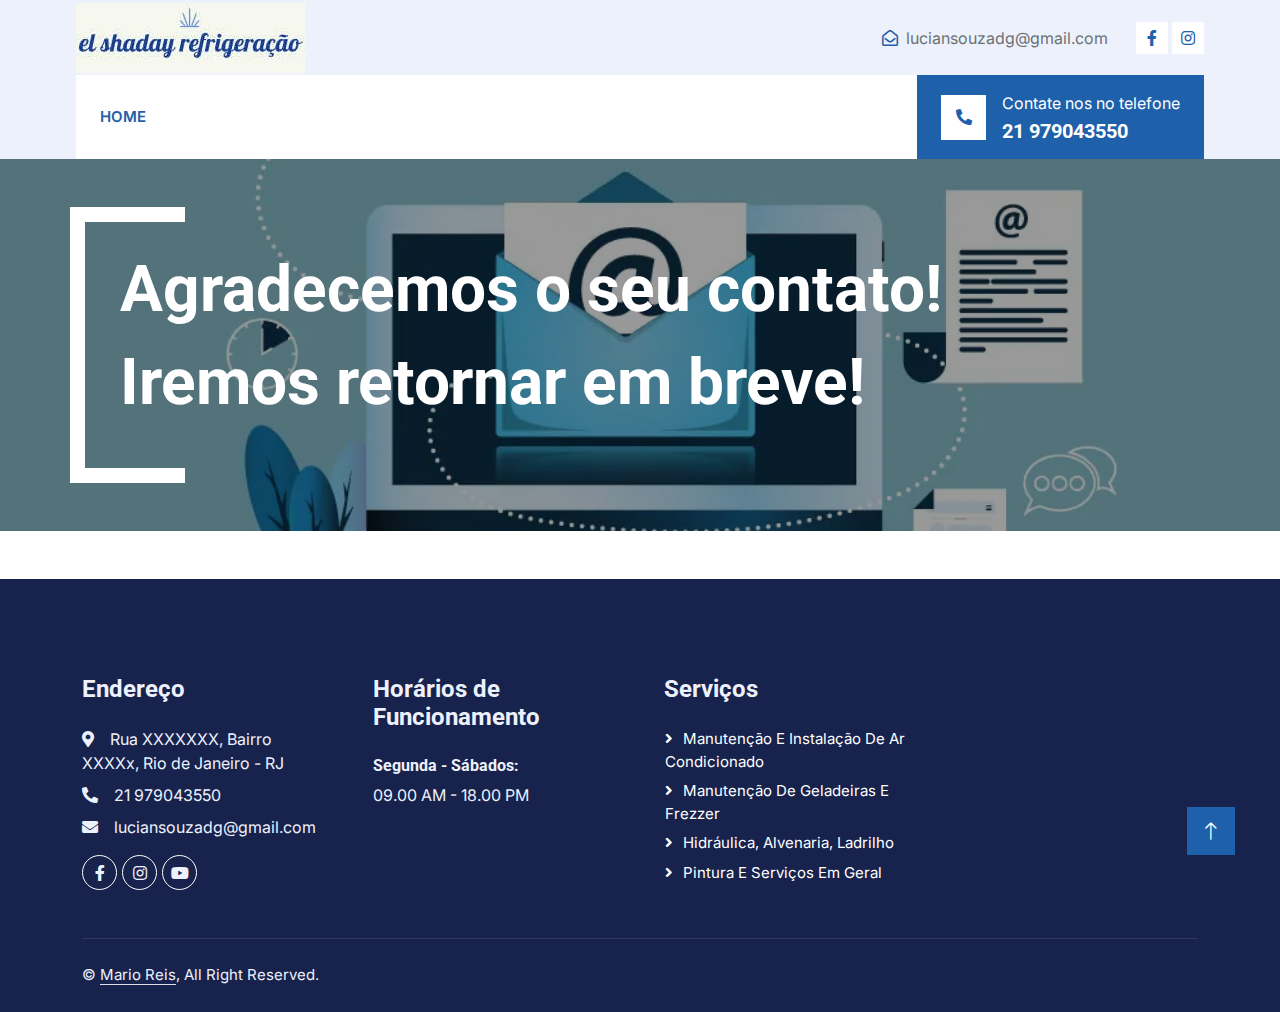
==== commit 590468de: "Ajuste na Home e correção do Fale Conosco" ====
--- a/contact.html
+++ b/contact.html
@@ -73,10 +73,6 @@
             <div class="collapse navbar-collapse" id="navbarCollapse">
                 <div class="navbar-nav me-auto">
                     <a href="index.html" class="nav-item nav-link active" id="home">Home</a>
-                    <!-- <a href="#about" class="nav-item nav-link">Sobre Nós</a>
-                    <a href="#services" class="nav-item nav-link">Nossos Serviços</a>
-                    <a href="#testimonial" class="nav-item nav-link">Depoimentos</a>
-                    <a href="contact.html" class="nav-item nav-link">Entre em Contato</a> -->
                 </div>
                 <div class="mt-4 mt-lg-0 me-lg-n4 py-3 px-4 bg-primary d-flex align-items-center">
                     <div class="d-flex flex-shrink-0 align-items-center justify-content-center bg-white" style="width: 45px; height: 45px;">
@@ -93,61 +89,12 @@
     <!-- Page Header Start -->
     <div class="container-fluid page-header mb-5 py-5">
         <div class="container">
-            <h1 class="display-3 text-white mb-3 animated slideInDown">Entre em Contato</h1>
+            <h1 class="display-3 text-white mb-3 animated slideInDown">Agradecemos o seu contato!</h1>
+            <h1 class="display-3 text-white mb-3 animated slideInDown">Iremos retornar em breve!</h1> 
         </div>
     </div>
     <!-- Page Header End -->
 
-
-    <!-- Contact Start -->
-    <div class="container-xxl py-5">
-        <div class="container">
-            <div class="row g-4">
-                <div class="col-md-6 wow fadeInUp" data-wow-delay="0.1s">
-                    <h6 class="text-secondary text-uppercase">Entre em Contato</h6>
-                    <h1 class="mb-4">Contato para Dúvidas e Solicitar Trabalhos</h1>
-                    <p class="mb-4">The contact form is currently inactive. Get a functional and working contact form with Ajax & PHP in a few minutes. Just copy and paste the files, add a little code and you're done. <a href="https://htmlcodex.com/contact-form">Download Now</a>.</p>
-                    <iframe class="position-relative w-100"
-                        src="https://www.google.com/maps/embed?pb=!1m18!1m12!1m3!1d18243.022475420017!2d-43.22319805!3d-22.89845325!2m3!1f0!2f0!3f0!3m2!1i1024!2i768!4f13.1!3m3!1m2!1s0x997eef9c339403%3A0x12d3fb70ffd54468!2zU8OjbyBDcmlzdMOzdsOjbywgUmlvIGRlIEphbmVpcm8gLSBSSg!5e1!3m2!1spt-BR!2sbr!4v1727124795013!5m2!1spt-BR!2sbr"
-                        frameborder="0" style="height: 300px; border:0;" allowfullscreen="" aria-hidden="false"
-                        tabindex="0"></iframe>
-                </div>
-                <div class="col-md-6 wow fadeInUp" data-wow-delay="0.1s">
-                    <div class="bg-light p-5 h-100 d-flex align-items-center">
-                        <form action="https://formsubmit.co/ajax/marioreis12365" method="POST">
-                            <div class="row g-3">
-                                <div class="col-12 col-sm-6">
-                                    <input type="text" class="form-control border-0" placeholder="Seu Nome" style="height: 55px;">
-                                </div>
-                                <div class="col-12 col-sm-6">
-                                    <input type="email" class="form-control border-0" placeholder="Seu Email" style="height: 55px;">
-                                </div>
-                                <div class="col-12 col-sm-12">
-                                    <select class="form-select border-0" style="height: 55px;">
-                                        <option selected>Selecione qual serviço você deseja</option>
-                                        <option value="1">Ar condicionado: Manutenção ou instalação</option>
-                                        <option value="2">Manutenção de Geladeiras</option>
-                                        <option value="3">Serviços Hidráulicos</option>
-                                        <option value="4">Alvenaria</option>
-                                        <option value="5">Ladrilho</option>
-                                        <option value="6">Pintura</option>
-                                        <option value="7">Serviços Gerais</option>
-                                    </select>
-                                </div>
-                                <div class="col-12">
-                                    <textarea class="form-control border-0" placeholder="Informe os detalhes sobre o serviço"></textarea>
-                                </div>
-                                <div class="col-12">
-                                    <button class="btn btn-primary w-100 py-3" type="submit">Enviar</button>
-                                </div>
-                            </div>
-                        </form>
-                    </div>
-                </div>
-            </div>
-        </div>
-    </div>
-    <!-- Contact End -->
     <!-- Início do Rodapé -->
     <div class="container-fluid bg-dark text-light footer pt-5 mt-5 wow fadeIn" data-wow-delay="0.1s">
         <div class="container py-5">
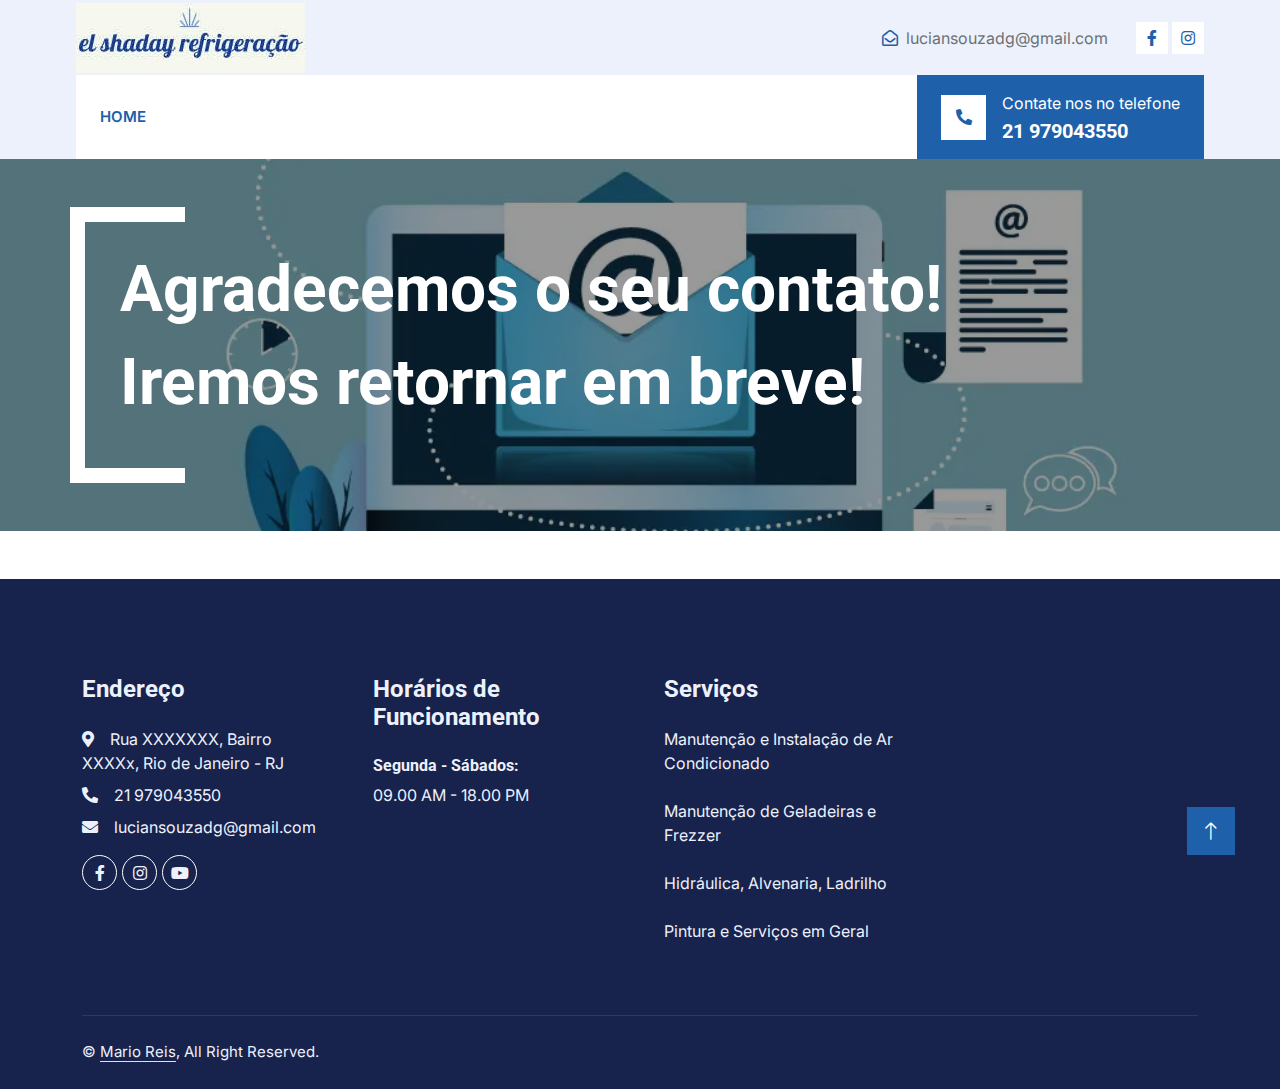
==== commit 8ce4a755: "Ajustes no Rodapé" ====
--- a/contact.html
+++ b/contact.html
@@ -55,8 +55,8 @@
                     <p class="m-0">luciansouzadg@gmail.com</p>
                 </div>
                 <div class="h-100 d-inline-flex align-items-center">
-                    <a class="btn btn-sm-square bg-white text-primary me-1" href="https://www.google.com.br"><i class="fab fa-facebook-f"></i></a>
-                    <a class="btn btn-sm-square bg-white text-primary me-0" href="https://www.google.com.br"><i class="fab fa-instagram"></i></a>
+                    <a class="btn btn-sm-square bg-white text-primary me-1" href=""><i class="fab fa-facebook-f"></i></a>
+                    <a class="btn btn-sm-square bg-white text-primary me-0" href="https://www.instagram.com/elshadayrefrigeracao2013" target="_blank"><i class="fab fa-instagram"></i></a>
                 </div>
             </div>
         </div>
@@ -106,7 +106,7 @@
                     <p class="mb-2"><i class="fa fa-envelope me-3"></i>luciansouzadg@gmail.com</p>
                     <div class="d-flex pt-2">
                         <a class="btn btn-outline-light btn-social" href=""><i class="fab fa-facebook-f"></i></a>
-                        <a class="btn btn-outline-light btn-social" href=""><i class="fab fa-instagram"></i></a>
+                        <a class="btn btn-outline-light btn-social" href="https://www.instagram.com/elshadayrefrigeracao2013" target="_blank"><i class="fab fa-instagram"></i></a>
                         <a class="btn btn-outline-light btn-social" href=""><i class="fab fa-youtube"></i></a>
                     </div>
                 </div>
@@ -117,10 +117,10 @@
                 </div>
                 <div class="col-lg-3 col-md-6">
                     <h4 class="text-light mb-4">Serviços</h4>
-                    <a class="btn btn-link" href="">Manutenção e Instalação de Ar Condicionado</a>
-                    <a class="btn btn-link" href="">Manutenção de Geladeiras e Frezzer</a>
-                    <a class="btn btn-link" href="">Hidráulica, Alvenaria, Ladrilho</a>
-                    <a class="btn btn-link" href="">Pintura e Serviços em Geral</a>
+                    <p class="mb-4">Manutenção e Instalação de Ar Condicionado</p>
+                    <p class="mb-4">Manutenção de Geladeiras e Frezzer</p>
+                    <p class="mb-4">Hidráulica, Alvenaria, Ladrilho</p>
+                    <p class="mb-4">Pintura e Serviços em Geral</p>
                 </div>
             </div>
         </div>
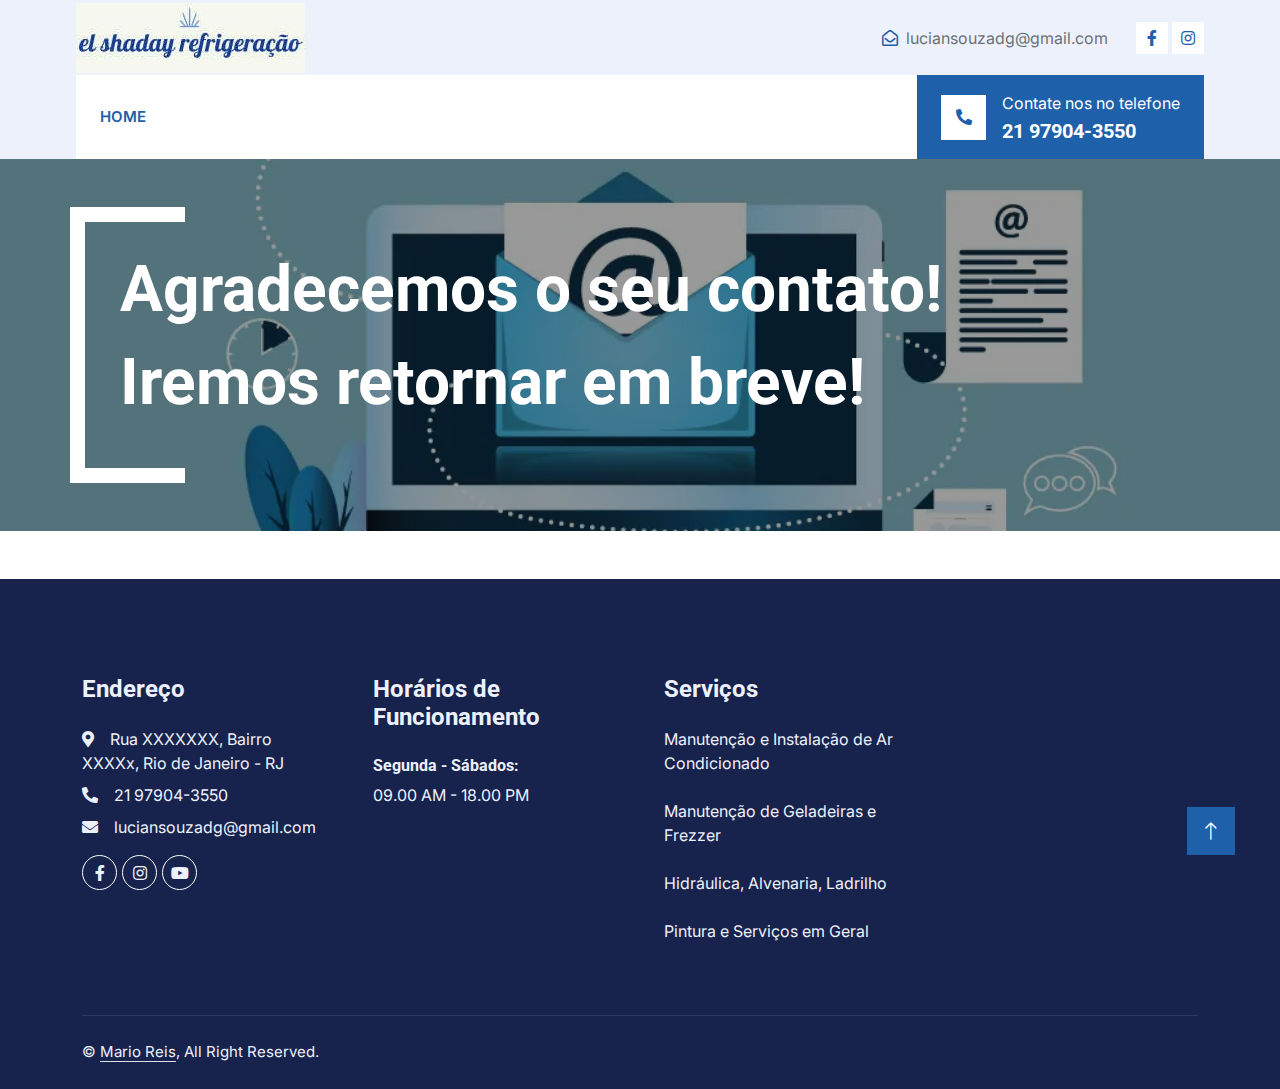
==== commit 1638202d: "Ajuste telefone" ====
--- a/contact.html
+++ b/contact.html
@@ -80,7 +80,7 @@
                     </div>
                     <div class="ms-3">
                         <p class="mb-1 text-white">Contate nos no telefone</p>
-                        <h5 class="m-0 text-white">21 979043550</h5>
+                        <h5 class="m-0 text-white">21 97904-3550</h5>
                     </div>
                 </div>
             </div>
@@ -102,7 +102,7 @@
                 <div class="col-lg-3 col-md-6">
                     <h4 class="text-light mb-4">Endereço</h4>
                     <p class="mb-2"><i class="fa fa-map-marker-alt me-3"></i>Rua XXXXXXX, Bairro XXXXx, Rio de Janeiro - RJ</p>
-                    <p class="mb-2"><i class="fa fa-phone-alt me-3"></i>21 979043550</p>
+                    <p class="mb-2"><i class="fa fa-phone-alt me-3"></i>21 97904-3550</p>
                     <p class="mb-2"><i class="fa fa-envelope me-3"></i>luciansouzadg@gmail.com</p>
                     <div class="d-flex pt-2">
                         <a class="btn btn-outline-light btn-social" href=""><i class="fab fa-facebook-f"></i></a>
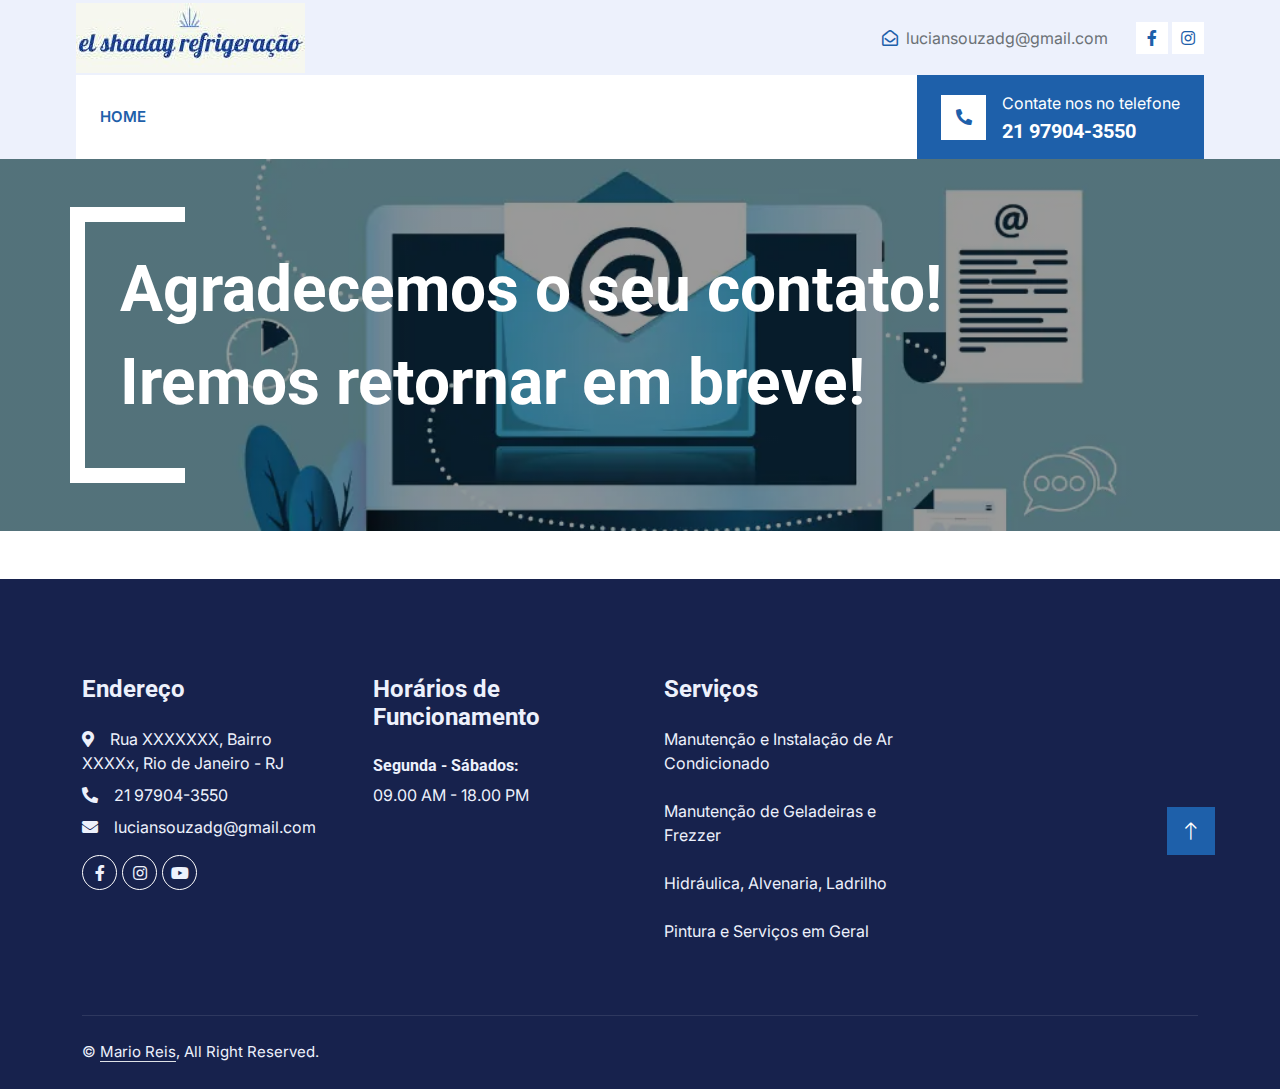
==== commit 7da1d604: "Adicionando a meta do google" ====
--- a/contact.html
+++ b/contact.html
@@ -7,6 +7,7 @@
     <meta content="width=device-width, initial-scale=1.0" name="viewport">
     <meta content="" name="keywords">
     <meta content="" name="description">
+    <meta name="google-site-verification" content="N__SSI-KlK-kEzjgUSOeMEmZiGWQyg5bNb04WbuytVc" />
 
     <!-- Favicon -->
     <link href="img/favicon.ico" rel="icon">
--- a/css/style.css
+++ b/css/style.css
@@ -13,7 +13,7 @@
 .back-to-top {
     position: fixed;
     display: none;
-    right: 45px;
+    right: 65px;
     bottom: 45px;
     z-index: 99;
 }
@@ -532,6 +532,14 @@
     color: var(--dark);
 }
 
+/*** Botão WhatsApp ***/
+
+.whatsapp {
+    position: fixed;
+    bottom: 35px;
+    right: 0px;
+    z-index: 9999;
+}
 
 /*** Footer ***/
 .footer .btn.btn-social {
